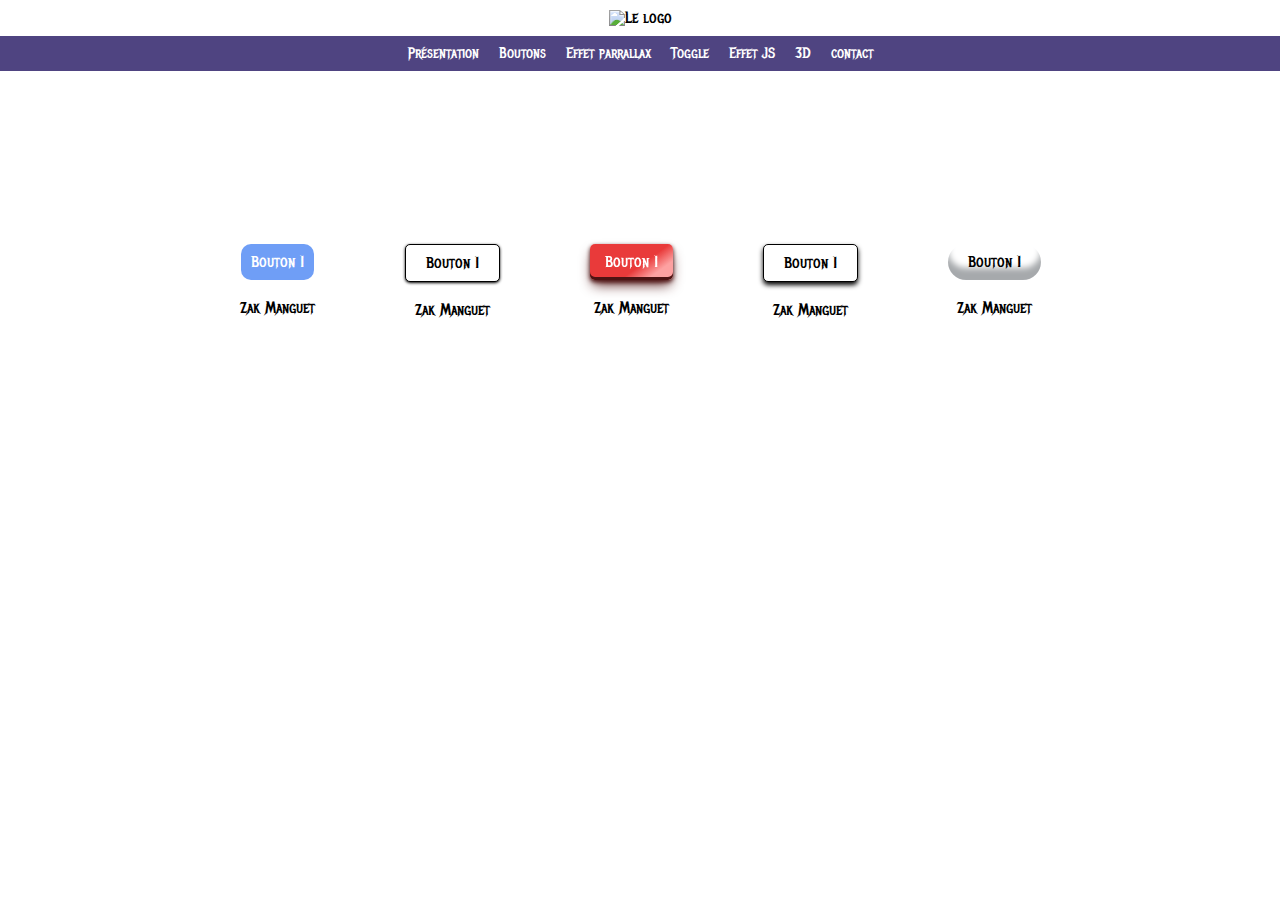
==== boutons.html @ e8f7a202 "ajout boutons 1" ====
<!DOCTYPE html>
<html lang="fr">
<head>
    <meta charset="UTF-8">
    <meta name="viewport" content="width=device-width, initial-scale=1.0">
    <title>Librarie Manguet</title>
    <!-- ici lien google font-->
    <link rel="preconnect" href="https://fonts.googleapis.com">
    <link rel="preconnect" href="https://fonts.gstatic.com" crossorigin>
    <link href="https://fonts.googleapis.com/css2?family=Metal+Mania&display=swap" rel="stylesheet">

    <!-- ici lien vers le main.css -->
    <link rel="stylesheet" href="css/main.css">

</head>
<body class="page-btn">
    <header>
        <img src="img/logo/logo.png" alt="Le logo">

        <p id="ouverture_menu" class="burger"></p>

        <nav id="menu">
            <ul>
                <li id="fermeture_menu"></li>
                <li><a href="index.html">Présentation</a></li>
                <li><a href="boutons.html">Boutons</a></li>
                <li><a href="effetParrallax.html">Effet parrallax</a></li>
                <li><a href="toggle.html">Toggle</a></li>
                <li><a href="effetJs.html">Effet JS</a></li>
                <li><a href="3D.html">3D</a></li>
                <li><a href="contact.html">contact</a></li>
            </ul>
        </nav>

    </header>

    <main class="page">

        <section class="boutons"> <!-- transformer les btn en balise button est possible -->

            <div class="bouton">

                <a href="boutons.html" class="bouton__1">Bouton 1</a>

                <p class="bouton__nom">Zak Manguet</p>

            </div>

            <div class="bouton">

                <a href="boutons.html" class="bouton__2">Bouton 1</a>

                <p class="bouton__nom">Zak Manguet</p>

            </div>

            <div class="bouton">

                <a href="boutons.html" class="bouton__3">Bouton 1</a>

                <p class="bouton__nom">Zak Manguet</p>

            </div>

            <div class="bouton">

                <a href="boutons.html" class="bouton__4">Bouton 1</a>

                <p class="bouton__nom">Zak Manguet</p>

            </div>

            <div class="bouton">

                <a href="boutons.html" class="bouton__5">Bouton 1</a>

                <p class="bouton__nom">Zak Manguet</p>

            </div>

        </section>

    </main>
    
</body>
</html>
---- css/main.css ----
@charset "UTF-8";
/* http://meyerweb.com/eric/tools/css/reset/ 
   v2.0 | 20110126
   License: none (public domain)
*/
html, body, div, span, applet, object, iframe,
h1, h2, h3, h4, h5, h6, p, blockquote, pre,
a, abbr, acronym, address, big, cite, code,
del, dfn, em, img, ins, kbd, q, s, samp,
small, strike, strong, sub, sup, tt, var,
b, u, i, center,
dl, dt, dd, ol, ul, li,
fieldset, form, label, legend,
table, caption, tbody, tfoot, thead, tr, th, td,
article, aside, canvas, details, embed,
figure, figcaption, footer, header, hgroup,
menu, nav, output, ruby, section, summary,
time, mark, audio, video {
  margin: 0;
  padding: 0;
  border: 0;
  font-size: 100%;
  font: inherit;
  vertical-align: baseline;
}

/* HTML5 display-role reset for older browsers */
article, aside, details, figcaption, figure,
footer, header, hgroup, menu, nav, section {
  display: block;
}

body {
  line-height: 1;
}

ol, ul {
  list-style: none;
}

blockquote, q {
  quotes: none;
}

blockquote:before, blockquote:after,
q:before, q:after {
  content: "";
  content: none;
}

table {
  border-collapse: collapse;
  border-spacing: 0;
}

img {
  max-width: 100%;
}

html {
  font-size: 62.5%;
  scroll-behavior: smooth;
}

a,
a:hover,
a:visited {
  text-decoration: none;
}

*,
*:after,
*:before {
  box-sizing: border-box;
}

img {
  max-width: 100%;
  height: auto;
  vertical-align: middle;
  /*alignement correct des images*/
}

body {
  font-size: 1.6rem; /* 16px par défaut */
  font-family: "Metal Mania", system-ui;
  background-color: #ffffff;
  color: #000000;
}

header {
  position: fixed;
  top: 0px;
  left: 0px;
  width: 100%;
  padding: 1rem 0.5rem;
  z-index: 2;
  background-color: #ffffff;
  display: flex;
  justify-content: space-around;
  align-items: center;
}

header img {
  padding: 1rem 0.5rem;
}

/**** Burger **********/
header p.burger {
  line-height: 1;
  font-size: 3rem;
  color: #000000;
}

/* Ajout de l'icône "burger" */
header p.burger::before {
  content: "☰";
}

/*** Menu à déployer **********/
header nav {
  z-index: 999; /* Pour placer le menu au-dessus des autres éléments */
  position: absolute; /* Pour créer un calque spécial pour le menu */
  top: 0; /* position en y*/
  left: -100vw; /* position en x */
  height: 100vh; /* vh = viewport height. 100vh = toute la hauteur de la fenêtre du navigateur */
  width: 100vw; /* vw = viewport width. 100vw = toute la largeur de la fenetre du navigateur */
  font-size: 2.5rem;
  text-align: center;
  background: #4F4481;
  padding: 1.2rem 2rem;
  transition: 0.5s; /* ajout d'une durée de transition */
}

nav.ouvert {
  left: 0; /* Ramener le décalage du menu à 0 */
}

/**** Icone de fermeture du menu */
#fermeture_menu {
  text-align: right;
  border: none;
  padding: 0;
  padding-bottom: 2rem;
}

/* Ajout de l'icône de fermeture */
#fermeture_menu::before {
  content: "✖";
  color: #ffffff;
}

header nav li {
  border-bottom: solid 1px #ffffff;
  padding: 2.5rem 0;
}

header nav li:last-of-type {
  border: none;
}

header nav ul a {
  display: block;
  color: #ffffff;
  text-decoration: none;
}
header nav ul a:visited {
  color: #64FF57;
}

header nav ul a:hover {
  color: #ffffff;
}

/* Responsive MQ */
@media all and (min-width: 768px) {
  #fermeture_menu, #ouverture_menu {
    display: none;
  }
  header {
    flex-wrap: wrap;
    padding: 0;
  }
  header nav {
    position: static;
    height: auto;
    width: 100%;
    left: 0;
    top: 0;
    font-size: 1.5rem;
    background-color: #4F4481;
    padding: 0 1rem;
  }
  header nav ul {
    display: flex;
    justify-content: center;
  }
  header nav ul li {
    transition: 0.5s all ease;
    border: none;
    padding: 1rem;
  }
  header nav ul li:hover {
    border-color: #ffffff;
    background-color: #000000;
  }
}
.presentation {
  display: flex;
  flex-direction: column;
  align-items: center;
  margin-top: 20rem;
  color: #000000;
  width: 100vw;
  min-height: 100dvh;
}
.presentation__titre {
  font-size: 5rem;
  font-weight: bold;
  font-style: italic;
  z-index: 1;
  filter: drop-shadow(2px 1px 4px #ffffff);
}
.presentation__color {
  color: #4F4481;
}
.presentation__text {
  width: 70vw;
  font-size: 2rem;
  text-align: center;
  margin-top: 3rem;
  z-index: 1;
  filter: drop-shadow(2px 1px 4px #ffffff);
}
.presentation__change {
  color: #4F4481;
  transition: color 0.2s;
}
.presentation__btn {
  width: 15rem;
  min-height: 4rem;
  padding: 2rem;
  z-index: 1;
  background-color: #4F4481;
  color: #000000;
  font-size: 1.4rem;
  text-transform: uppercase;
  font-family: "Metal Mania", system-ui;
  border: none;
  border-radius: 10px;
  margin-top: 3.5rem;
  transition: background-color 0.3s;
  cursor: pointer;
  text-align: center;
}
.presentation__btn-change {
  filter: invert(100%);
}
.presentation__img {
  width: 40vw;
  position: fixed;
  bottom: 0;
  right: 0;
  z-index: 0;
}

@media screen and (min-width: 1024px) {
  .presentation__titre {
    font-size: 10vw;
  }
  .presentation__text {
    font-size: 3vw;
  }
  .boxes {
    margin-top: 25vh;
    width: 40%;
    height: 100%;
    z-index: 1;
    display: flex;
    flex-direction: column;
    align-items: center;
    perspective: 150rem;
  }
  .active.box {
    top: 0;
    left: 0;
    transition: all 0.5s;
  }
  .box {
    transform-style: preserve-3d;
    transform: rotateY(45deg) rotateX(30deg);
    position: relative;
    display: flex;
    justify-content: center;
    align-items: center;
    cursor: pointer;
    transition: all 0.5s;
  }
  @keyframes boxAnim {
    0% {
      transform: rotateX(0) rotateY(0) rotateZ(0);
    }
    100% {
      transform: rotateX(360deg) rotateY(360deg) rotateZ(360deg);
    }
  }
  .box-1 {
    left: -25rem;
    top: -6rem;
    animation: boxAnim 100s infinite linear;
  }
  .box-2 {
    left: -11rem;
    top: -23rem;
    animation: boxAnim 100s -10s infinite linear;
  }
  .box-3 {
    left: 10rem;
    top: -23rem;
    animation: boxAnim 100s -20s infinite linear;
  }
  .box-4 {
    left: 25rem;
    top: -6rem;
    animation: boxAnim 100s -30s infinite linear;
  }
  .box-5 {
    left: 22rem;
    top: 13rem;
    animation: boxAnim 100s -40s infinite linear;
  }
  .box-6 {
    left: 0;
    top: 25rem;
    animation: boxAnim 100s -50s infinite linear;
  }
  .box-7 {
    left: -21rem;
    top: 14rem;
    animation: boxAnim 100s -60s infinite linear;
  }
  .active.box div {
    width: 16rem;
    height: 16rem;
    transition: all 0.2s 0.5s ease-in-out;
  }
  .box div {
    width: 7rem;
    height: 7rem;
    background-color: #4F4481;
    position: absolute;
    opacity: 0.8;
    box-shadow: 0.1rem 0.1rem 0.1rem #eee inset, -0.1rem -0.1rem 0.1rem #eee inset, 0.1rem 0.1rem 3.5rem rgba(255, 255, 255, 0.2), -0.1rem -0.1rem 3.5rem rgba(255, 255, 255, 0.2);
  }
  .box-1 div {
    background-color: #64FF57;
  }
  .box-2 div {
    background-color: #4F4481;
  }
  .box-3 div {
    background-color: #2368FB;
  }
  .box-4 div {
    background-color: #FF321A;
  }
  .box-5 div {
    background-color: #FE86FF;
  }
  .box-6 div {
    background-color: #04EEFF;
  }
  .box-7 div {
    background-color: #FFCD01;
  }
  .top-side {
    transform: rotateX(90deg) translateZ(3.5rem);
  }
  .bottom-side {
    transform: rotateX(90deg) translateZ(-3.5rem);
  }
  .front-side {
    transform: translateZ(3.5rem);
  }
  .back-side {
    transform: translateZ(-3.5rem);
  }
  .right-side {
    transform: rotateY(-90deg) translateX(3.5rem);
    transform-origin: right;
  }
  .left-side {
    transform: rotateY(90deg) translateX(-3.5rem);
    transform-origin: left;
  }
  .active .top-side {
    transform: rotateX(90deg) translateZ(8rem);
  }
  .active .bottom-side {
    transform: rotateX(90deg) translateZ(-8rem);
  }
  .active .front-side {
    transform: translateZ(8rem);
  }
  .active .back-side {
    transform: translateZ(-8rem);
  }
  .active .right-side {
    transform: rotateY(-90deg) translateX(8rem);
    transform-origin: right;
  }
  .active .left-side {
    transform: rotateY(90deg) translateX(-8rem);
    transform-origin: left;
  }
}
.page {
  margin-top: 20rem;
}

.boutons {
  display: flex;
  align-items: flex-start;
  flex-wrap: wrap;
  justify-content: center;
  color: #000000;
  width: 100vw;
  padding: 2.4rem;
  gap: 5rem;
  max-width: 1440px;
  width: 100%;
  margin: 0 auto;
}

.bouton {
  padding: 2rem;
  display: flex;
  flex-direction: column;
  align-items: center;
  gap: 2rem;
}
.bouton__1 {
  text-align: center;
  background-color: #6f9ef6;
  color: #fff;
  padding: 1rem;
  border-radius: 10px;
  cursor: pointer;
  transition: all 0.3s;
}
.bouton__1:hover {
  background-color: #906109;
}
.bouton__2 {
  background-color: #fff;
  color: #000;
  border: 1px solid #000;
  border-radius: 5px;
  padding: 1rem 2rem;
  box-shadow: #000 0 1px 3px 0;
  cursor: pointer;
  transition: all 0.3s;
}
.bouton__2:hover {
  box-shadow: #000 0 4px 12px 0;
  transform: translateY(-1px);
}
.bouton__3 {
  -webkit-appearance: button;
     -moz-appearance: button;
          appearance: button;
  background-color: #e93a3a;
  background: linear-gradient(144deg, #e93a3a 60%, #fda1a1 80%);
  color: #fff;
  border-radius: 5px;
  box-shadow: #4e1313 0 2px 4px, #4e1313 0 7px 13px -3px, #4e1313 0 -3px 0 inset;
  padding: 1rem 1.5rem;
  transition: box-shadow 0.15s, transform 0.15s;
  will-change: box-shadow, transform;
  cursor: pointer;
  transition: all 0.3s;
}
.bouton__3:hover {
  box-shadow: #4e1313 0 4px 8px, #4e1313 0 7px 13px -3px, #e93a3a 0 -3px 0 inset;
  transform: translateY(-2px);
}
.bouton__3:active {
  box-shadow: #e93a3a 0 3px 7px inset;
  transform: translateY(2px);
}
.bouton__4 {
  background-color: #fff;
  color: #000;
  border: 1px solid #000;
  border-radius: 5px;
  padding: 1rem 2rem;
  box-shadow: transparent 0 0 0 3px, #000 0 3px 5px;
  cursor: pointer;
  transition: all 0.1s;
}
.bouton__4:hover {
  box-shadow: #000 0 0 0 3px, transparent 0 0 0 0;
  border: 2px solid #000;
}
.bouton__5 {
  background-color: #fff;
  color: #000;
  border-radius: 40rem;
  box-shadow: #a6a9ac 0 -12px 6px inset;
  padding: 1rem 2rem;
  cursor: pointer;
  transition: all 0.1s;
}
.bouton__5:hover {
  background-color: #FFC229;
  box-shadow: #FF6314 0 -6px 8px inset;
  transform: scale(1.125);
}
.bouton__5:active {
  transform: scale(1.025);
}/*# sourceMappingURL=main.css.map */
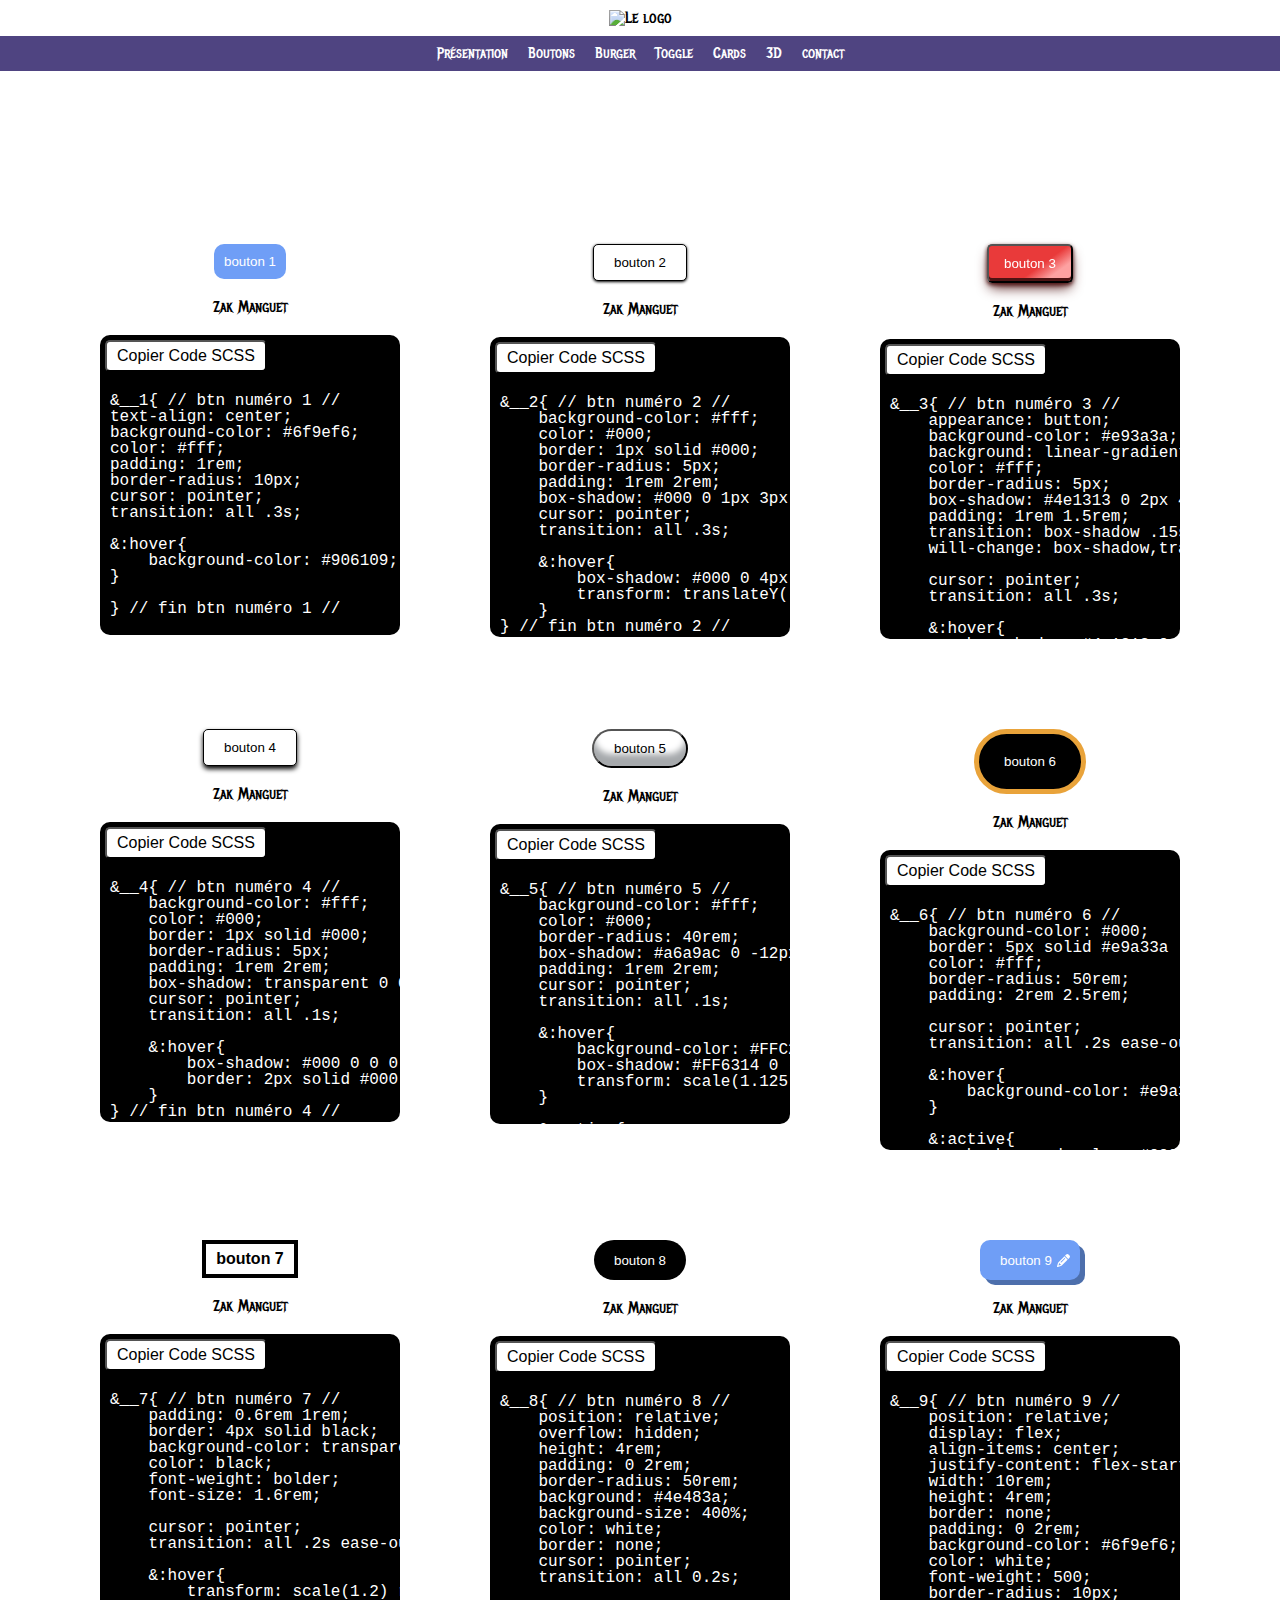
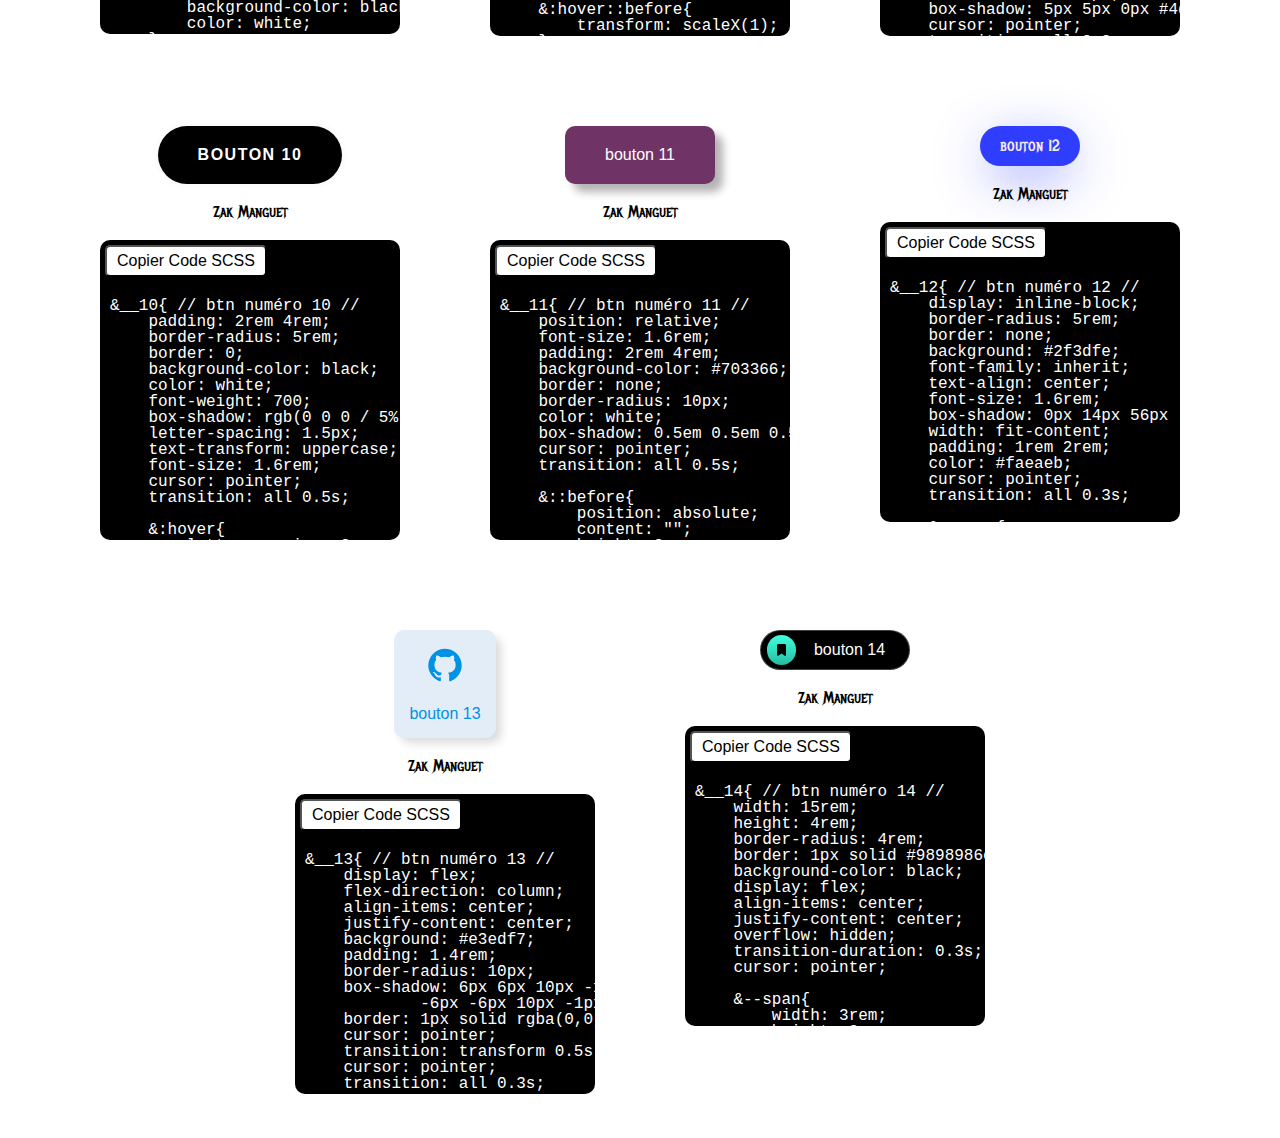
==== commit 7271fc2e: "ajout éléments" ====
--- a/boutons.html
+++ b/boutons.html
@@ -3,7 +3,9 @@
 <head>
     <meta charset="UTF-8">
     <meta name="viewport" content="width=device-width, initial-scale=1.0">
-    <title>Librarie Manguet</title>
+    <title>Librarie Manguet Boutons</title>
+    <link rel="icon" href="img/logo/logo.png">
+    <meta name="description" content="Découvrez une variété de boutons élégants et fonctionnels pour améliorer l'interaction utilisateur sur vos site web.">
     <!-- ici lien google font-->
     <link rel="preconnect" href="https://fonts.googleapis.com">
     <link rel="preconnect" href="https://fonts.gstatic.com" crossorigin>
@@ -11,6 +13,9 @@
 
     <!-- ici lien vers le main.css -->
     <link rel="stylesheet" href="css/main.css">
+
+    <!-- ici lien vers le main.JS -->
+    <script src="js/main.js" defer></script>
 
 </head>
 <body class="page-btn">
@@ -24,9 +29,9 @@
                 <li id="fermeture_menu"></li>
                 <li><a href="index.html">Présentation</a></li>
                 <li><a href="boutons.html">Boutons</a></li>
-                <li><a href="effetParrallax.html">Effet parrallax</a></li>
+                <li><a href="burger.html">Burger</a></li>
                 <li><a href="toggle.html">Toggle</a></li>
-                <li><a href="effetJs.html">Effet JS</a></li>
+                <li><a href="cards.html">Cards</a></li>
                 <li><a href="3D.html">3D</a></li>
                 <li><a href="contact.html">contact</a></li>
             </ul>
@@ -40,47 +45,665 @@
 
             <div class="bouton">
 
-                <a href="boutons.html" class="bouton__1">Bouton 1</a>
-
-                <p class="bouton__nom">Zak Manguet</p>
-
-            </div>
-
-            <div class="bouton">
-
-                <a href="boutons.html" class="bouton__2">Bouton 1</a>
-
-                <p class="bouton__nom">Zak Manguet</p>
-
-            </div>
-
-            <div class="bouton">
-
-                <a href="boutons.html" class="bouton__3">Bouton 1</a>
-
-                <p class="bouton__nom">Zak Manguet</p>
-
-            </div>
-
-            <div class="bouton">
-
-                <a href="boutons.html" class="bouton__4">Bouton 1</a>
-
-                <p class="bouton__nom">Zak Manguet</p>
-
-            </div>
-
-            <div class="bouton">
-
-                <a href="boutons.html" class="bouton__5">Bouton 1</a>
-
-                <p class="bouton__nom">Zak Manguet</p>
+                <button class="bouton__js bouton__1">bouton 1</button>
+
+                <p class="bouton__nom">Zak Manguet</p>
+
+                <pre >
+                    <code class="CSS">
+
+
+&__1{ // btn numéro 1 //
+text-align: center;
+background-color: #6f9ef6;
+color: #fff;
+padding: 1rem;
+border-radius: 10px;
+cursor: pointer;
+transition: all .3s;
+
+&:hover{
+    background-color: #906109;
+}
+
+} // fin btn numéro 1 //
+                    </code>
+                </pre>
+
+            </div>
+
+            <div class="bouton">
+
+                <button class="bouton__js bouton__2">bouton 2</button>
+
+                <p class="bouton__nom">Zak Manguet</p>
+
+                <pre>
+                    <code class="CSS">
+
+
+&__2{ // btn numéro 2 //
+    background-color: #fff;
+    color: #000;
+    border: 1px solid #000;
+    border-radius: 5px;
+    padding: 1rem 2rem;
+    box-shadow: #000 0 1px 3px 0;
+    cursor: pointer;
+    transition: all .3s;
+    
+    &:hover{
+        box-shadow: #000 0 4px 12px 0;
+        transform: translateY(-1px);
+    }
+} // fin btn numéro 2 //
+                    </code>
+                </pre>
+
+            </div>
+
+            <div class="bouton">
+
+                <button class="bouton__js bouton__3">bouton 3</button>
+
+                <p class="bouton__nom">Zak Manguet</p>
+
+                <pre>
+                    <code class="CSS">
+
+
+&__3{ // btn numéro 3 //
+    appearance: button;
+    background-color: #e93a3a;
+    background: linear-gradient(144deg, #e93a3a 60%, #fda1a1 80%);
+    color: #fff;
+    border-radius: 5px;
+    box-shadow: #4e1313 0 2px 4px,#4e1313 0 7px 13px -3px,#4e1313 0 -3px 0 inset;
+    padding: 1rem 1.5rem;
+    transition: box-shadow .15s,transform .15s;
+    will-change: box-shadow,transform;
+    
+    cursor: pointer;
+    transition: all .3s;
+    
+    &:hover{
+        box-shadow: #4e1313 0 4px 8px,#4e1313 0 7px 13px -3px,#e93a3a 0 -3px 0 inset;
+        transform: translateY(-2px);
+    }
+
+    &:active{
+        box-shadow: #e93a3a 0 3px 7px inset;
+        transform: translateY(2px);
+    }
+} // fin btn numéro 3 //
+                    </code>
+                </pre>
+
+            </div>
+
+            <div class="bouton">
+
+                <button class="bouton__js bouton__4">bouton 4</button>
+
+                <p class="bouton__nom">Zak Manguet</p>
+
+                <pre>
+                    <code class="CSS">
+
+
+&__4{ // btn numéro 4 //
+    background-color: #fff;
+    color: #000;
+    border: 1px solid #000;
+    border-radius: 5px;
+    padding: 1rem 2rem;
+    box-shadow: transparent 0 0 0 3px,#000 0 3px 5px;
+    cursor: pointer;
+    transition: all .1s;
+    
+    &:hover{
+        box-shadow: #000 0 0 0 3px, transparent 0 0 0 0;
+        border: 2px solid #000;
+    }
+} // fin btn numéro 4 //
+                    </code>
+                </pre>
+
+            </div>
+
+            <div class="bouton">
+
+                <button class="bouton__js bouton__5">bouton 5</button>
+
+                <p class="bouton__nom">Zak Manguet</p>
+
+                <pre>
+                    <code class="CSS">
+
+
+&__5{ // btn numéro 5 //
+    background-color: #fff;
+    color: #000;
+    border-radius: 40rem;
+    box-shadow: #a6a9ac 0 -12px 6px inset;
+    padding: 1rem 2rem;
+    cursor: pointer;
+    transition: all .1s;
+    
+    &:hover{
+        background-color: #FFC229;
+        box-shadow: #FF6314 0 -6px 8px inset;
+        transform: scale(1.125);
+    }
+
+    &:active{
+        transform: scale(1.025);
+    }
+} // fin btn numéro 5 //
+                    </code>
+                </pre>
+
+            </div>
+
+            <div class="bouton">
+
+                <button class="bouton__js bouton__6">bouton 6</button>
+
+                <p class="bouton__nom">Zak Manguet</p>
+
+                <pre>
+                    <code class="CSS">
+
+
+&__6{ // btn numéro 6 //
+    background-color: #000;
+    border: 5px solid #e9a33a ;
+    color: #fff;
+    border-radius: 50rem;
+    padding: 2rem 2.5rem;
+    
+    cursor: pointer;
+    transition: all .2s ease-out;
+    
+    &:hover{
+        background-color: #e9a33a;
+    }
+
+    &:active{
+        background-color: #000;
+        border: 5px solid #000;
+    }
+} // fin btn numéro 6 //
+                    </code>
+                </pre>
+
+            </div>
+
+            <div class="bouton">
+
+                <button class="bouton__js bouton__7">bouton 7</button>
+
+                <p class="bouton__nom">Zak Manguet</p>
+
+                <pre>
+                    <code class="CSS">
+
+
+&__7{ // btn numéro 7 //
+    padding: 0.6rem 1rem;
+    border: 4px solid black;
+    background-color: transparent;
+    color: black;
+    font-weight: bolder;
+    font-size: 1.6rem;
+    
+    cursor: pointer;
+    transition: all .2s ease-out;
+    
+    &:hover{
+        transform: scale(1.2) rotate(10deg);
+        background-color: black;
+        color: white;
+    }
+
+    &:active{
+        transform: scale(1);
+    }
+} // fin btn numéro 7 //
+                    </code>
+                </pre>
+
+            </div>
+
+            <div class="bouton">
+
+                <button class="bouton__js bouton__8">
+                    <span class="bouton__8--content">bouton 8</span>
+                </button>
+
+                <p class="bouton__nom">Zak Manguet</p>
+
+                <pre>
+                    <code class="CSS">
+
+
+&__8{ // btn numéro 8 //
+    position: relative;
+    overflow: hidden;
+    height: 4rem;
+    padding: 0 2rem;
+    border-radius: 50rem;
+    background: #4e483a;
+    background-size: 400%;
+    color: white;
+    border: none;
+    cursor: pointer;
+    transition: all 0.2s;
+
+    &:hover::before{
+        transform: scaleX(1);
+    }
+
+    &::before{
+        content: "";
+        position: absolute;
+        top: 0;
+        left: 0;
+        transform: scaleX(0);
+        transform-origin: 0 50%;
+        width: 100%;
+        height: inherit;
+        border-radius: inherit;
+        background: linear-gradient(90deg, rgba(36,27,0,1) 0%, rgba(121,86,9,1) 35%, rgba(255,209,0,1) 100%);
+        transition: all .4s;
+    }
+
+    &:active{
+        scale: 0.5;
+    }
+} 
+
+.button__content{
+    position: relative;
+    z-index: 1;
+}// fin btn numéro 8 //
+                    </code>
+                </pre>
+
+            </div>
+
+            <div class="bouton">
+
+                <button class="bouton__js bouton__9">bouton 9
+                    <svg class="bouton__9--svg" viewBox="0 0 512 512">
+                        <path d="M410.3 231l11.3-11.3-33.9-33.9-62.1-62.1L291.7 89.8l-11.3 11.3-22.6 22.6L58.6 322.9c-10.4 10.4-18 23.3-22.2 37.4L1 480.7c-2.5 8.4-.2 17.5 6.1 23.7s15.3 8.5 23.7 6.1l120.3-35.4c14.1-4.2 27-11.8 37.4-22.2L387.7 253.7 410.3 231zM160 399.4l-9.1 22.7c-4 3.1-8.5 5.4-13.3 6.9L59.4 452l23-78.1c1.4-4.9 3.8-9.4 6.9-13.3l22.7-9.1v32c0 8.8 7.2 16 16 16h32zM362.7 18.7L348.3 33.2 325.7 55.8 314.3 67.1l33.9 33.9 62.1 62.1 33.9 33.9 11.3-11.3 22.6-22.6 14.5-14.5c25-25 25-65.5 0-90.5L453.3 18.7c-25-25-65.5-25-90.5 0zm-47.4 168l-144 144c-6.2 6.2-16.4 6.2-22.6 0s-6.2-16.4 0-22.6l144-144c6.2-6.2 16.4-6.2 22.6 0s6.2 16.4 0 22.6z"></path>
+                    </svg>
+                </button>
+
+                <p class="bouton__nom">Zak Manguet</p>
+
+                <pre>
+                    <code class="CSS">
+
+
+&__9{ // btn numéro 9 //
+    position: relative;
+    display: flex;
+    align-items: center;
+    justify-content: flex-start;
+    width: 10rem;
+    height: 4rem;
+    border: none;
+    padding: 0 2rem;
+    background-color: #6f9ef6;
+    color: white;
+    font-weight: 500;
+    border-radius: 10px;
+    box-shadow: 5px 5px 0px #4d6fac;
+    cursor: pointer;
+    transition: all 0.2s;
+
+    &--svg{
+        width: 1.3rem;
+        position: absolute;
+        right: 0;
+        margin-right: 1rem;
+        fill: white;
+        transition: all 0.2s;
+    }
+
+    &:hover{
+        color: transparent;
+
+        & svg{
+            right: 43%;
+            margin: 0;
+            padding: 0;
+            border: none;
+            transition-duration: 0.2s;
+        }
+    }
+
+    &:active{
+        transform: translate(3px , 3px);
+        transition-duration: 0.2s;
+        box-shadow: 2px 2px 0px #4d6fac;
+    }
+}
+                    </code>
+                </pre>
+
+            </div>
+
+            <div class="bouton">
+
+                <button class="bouton__js bouton__10">bouton 10</button>
+
+                <p class="bouton__nom">Zak Manguet</p>
+
+                <pre>
+                    <code class="CSS">
+
+
+&__10{ // btn numéro 10 //
+    padding: 2rem 4rem;
+    border-radius: 5rem;
+    border: 0;
+    background-color: black;
+    color: white;
+    font-weight: 700;
+    box-shadow: rgb(0 0 0 / 5%) 0 0 8px;
+    letter-spacing: 1.5px;
+    text-transform: uppercase;
+    font-size: 1.6rem;
+    cursor: pointer;
+    transition: all 0.5s;
+
+    &:hover{
+        letter-spacing: 3px;
+        background-color: hsl(118, 96%, 55%);
+        color: black;
+        box-shadow: rgb(57, 220, 24) 0px 7px 29px 0px;
+    }
+
+    &:active{
+        letter-spacing: 3px;
+        background-color: hsl(118, 96%, 55%);
+        color: black;
+        box-shadow: rgb(57, 220, 24) 0px 7px 29px 0px;
+        transform: translateY(10px);
+        transition: 100ms;
+    }
+} // fin btn numéro 10 //
+                    </code>
+                </pre>
+
+            </div>
+
+            <div class="bouton">
+
+                <button class="bouton__js bouton__11">bouton 11</button>
+
+                <p class="bouton__nom">Zak Manguet</p>
+
+                <pre>
+                    <code class="CSS">
+
+
+&__11{ // btn numéro 11 //
+    position: relative;
+    font-size: 1.6rem;
+    padding: 2rem 4rem;
+    background-color: #703366;
+    border: none;
+    border-radius: 10px;
+    color: white;
+    box-shadow: 0.5em 0.5em 0.5em rgba(0, 0, 0, 0.3);
+    cursor: pointer;
+    transition: all 0.5s;
+
+    &::before{
+        position: absolute;
+        content: "";
+        height: 0;
+        width: 0;
+        top: 0;
+        left: 0;
+        background: linear-gradient(135deg, rgb(255, 255, 255) 0%, rgb(255, 255, 255) 50%, rgba(112,51,102,1) 50%, rgba(112,51,102,1) 60%);
+        border-radius: 0 0 0.5rem 0;
+        box-shadow: 0.2rem 0.2rem 0.2rem rgba(0, 0, 0, 0.3);
+        transition: 0.3s;
+    }
+
+    &:hover::before{
+        width: 3.6rem;
+        height: 3.6rem;
+    }
+
+    &:active{
+        box-shadow: 0.2em 0.2em 0.3em rgba(0, 0, 0, 0.3);
+        transform: translate(0.1em, 0.1em);
+    }
+
+    
+} // fin btn numéro 11 //
+                    </code>
+                </pre>
+
+            </div>
+
+            <div class="bouton">
+
+                <button class="bouton__js bouton__12"><span class="bouton__12--span">bouton 12</span></button>
+
+                <p class="bouton__nom">Zak Manguet</p>
+
+                <pre>
+                    <code class="CSS">
+
+
+&__12{ // btn numéro 12 //
+    display: inline-block;
+    border-radius: 5rem;
+    border: none;
+    background: #2f3dfe;
+    font-family: inherit;
+    text-align: center;
+    font-size: 1.6rem;
+    box-shadow: 0px 14px 56px -11px #2f3dfe;
+    width: fit-content;
+    padding: 1rem 2rem;
+    color: #faeaeb;
+    cursor: pointer;
+    transition: all 0.3s;
+
+    &--span{
+        cursor: pointer;
+        display: inline-block;
+        position: relative;
+        transition: 0.3s;
+
+        &::after{
+            content: "click";
+            position: absolute;
+            opacity: 0;
+            top: 0;
+            right: -2rem;
+            transition: 0.6s;
+        }
+    }
+
+    &:hover span{
+        padding-right: 3.55rem;
+    }
+
+    &:hover span::after{
+        opacity: 4;
+        right: 0;
+    }
+
+
+
+} // fin btn numéro 12 //
+                    </code>
+                </pre>
+
+            </div>
+
+            <div class="bouton">
+
+                <button class="bouton__js bouton__13">
+                    <svg width="40" height="40" fill="#0092E4" xmlns="http://www.w3.org/2000/svg" data-name="Layer 1" viewBox="0 0 24 24" id="github">
+                        <path d="M12,2.2467A10.00042,10.00042,0,0,0,8.83752,21.73419c.5.08752.6875-.21247.6875-.475,0-.23749-.01251-1.025-.01251-1.86249C7,19.85919,6.35,18.78423,6.15,18.22173A3.636,3.636,0,0,0,5.125,16.8092c-.35-.1875-.85-.65-.01251-.66248A2.00117,2.00117,0,0,1,6.65,17.17169a2.13742,2.13742,0,0,0,2.91248.825A2.10376,2.10376,0,0,1,10.2,16.65923c-2.225-.25-4.55-1.11254-4.55-4.9375a3.89187,3.89187,0,0,1,1.025-2.6875,3.59373,3.59373,0,0,1,.1-2.65s.83747-.26251,2.75,1.025a9.42747,9.42747,0,0,1,5,0c1.91248-1.3,2.75-1.025,2.75-1.025a3.59323,3.59323,0,0,1,.1,2.65,3.869,3.869,0,0,1,1.025,2.6875c0,3.83747-2.33752,4.6875-4.5625,4.9375a2.36814,2.36814,0,0,1,.675,1.85c0,1.33752-.01251,2.41248-.01251,2.75,0,.26251.1875.575.6875.475A10.0053,10.0053,0,0,0,12,2.2467Z"></path>
+                    </svg>
+                    <span class="bouton__13--span">bouton 13</span>
+                </button>
+
+                <p class="bouton__nom">Zak Manguet</p>
+
+                <pre>
+                    <code class="CSS">
+
+
+&__13{ // btn numéro 13 //
+    display: flex;
+    flex-direction: column;
+    align-items: center;
+    justify-content: center;
+    background: #e3edf7;
+    padding: 1.4rem;
+    border-radius: 10px;
+    box-shadow: 6px 6px 10px -1px rgba(0,0,0,0.15),
+            -6px -6px 10px -1px rgba(255,255,255,0.7);
+    border: 1px solid rgba(0,0,0,0);
+    cursor: pointer;
+    transition: transform 0.5s;
+    cursor: pointer;
+    transition: all 0.3s;
+
+    &:hover{
+        box-shadow: inset 4px 4px 6px -1px rgba(0,0,0,0.2),
+        inset -4px -4px 6px -1px rgba(255,255,255,0.7),
+        -0.5px -0.5px 0px rgba(255,255,255,1),
+        0.5px 0.5px 0px rgba(0,0,0,0.15),
+        0px 12px 10px -10px rgba(0,0,0,0.05);
+        border: 1px solid rgba(0,0,0,0.1);
+        transform: translateY(0.5rem);
+    }
+
+    & svg{
+        transition: transform 0.5s;
+    }
+
+    & span{
+        color: #0092E4;
+        font-size: 1.6rem;
+        margin-top: 2rem;
+    }
+
+    &:hover svg{
+        transform: scale(0.9);
+        fill: black;
+        transition: all 0.5s;
+    }
+
+    &:hover span{
+        color: black;
+        transition: all 0.5s;
+    }
+
+} // fin btn numéro 13 //
+                    </code>
+                </pre>
+
+            </div>
+
+            <div class="bouton">
+
+                <button class="bouton__js bouton__14">
+                    <span class="bouton__14--span">
+                        <svg viewBox="0 0 384 512" height="0.9em" class="bouton__14--svg">
+                            <path
+                            d="M0 48V487.7C0 501.1 10.9 512 24.3 512c5 0 9.9-1.5 14-4.4L192 400 345.7 507.6c4.1 2.9 9 4.4 14 4.4c13.4 0 24.3-10.9 24.3-24.3V48c0-26.5-21.5-48-48-48H48C21.5 0 0 21.5 0 48z">
+                            </path>
+                        </svg>
+                    </span>
+                    <p class="bouton__14--text">bouton 14</p>
+                </button>
+
+                <p class="bouton__nom">Zak Manguet</p>
+
+                <pre>
+                    <code class="CSS">
+
+
+&__14{ // btn numéro 14 //
+    width: 15rem;
+    height: 4rem;
+    border-radius: 4rem;
+    border: 1px solid #9898986c;
+    background-color: black;
+    display: flex;
+    align-items: center;
+    justify-content: center;
+    overflow: hidden;
+    transition-duration: 0.3s;
+    cursor: pointer;
+
+    &--span{
+        width: 3rem;
+        height: 3rem;
+        background: linear-gradient(180deg, rgba(64,255,221,1) 0%, rgb(38, 188, 161) 100%);
+        border-radius: 5rem;
+        display: flex;
+        align-items: center;
+        justify-content: center;
+        overflow: hidden;
+        z-index: 2;
+        transition-duration: 0.3s;
+    }
+
+    &--svg{
+        border-radius: 1px;
+    }
+
+    &--text{
+        height: 100%;
+        width: 11rem;
+        display: flex;
+        align-items: center;
+        justify-content: center;
+        color: white;
+        z-index: 1;
+        transition-duration: 0.3s;
+        font-size: 1.6rem;
+    }
+
+    &:hover .bouton__14--span{
+        width: 14rem;
+        transition-duration: 0.3s;
+    }
+
+    &:hover .bouton__14--text{
+        transform: translate(10px);
+        width: 0;
+        font-size: 0;
+        transition-duration: 0.3s;
+    }
+
+    &:active{
+        transform: scale(0.95);
+        transition-duration: 0.3s;
+    }
+
+} // fin btn numéro 14 //
+                    </code>
+                </pre>
 
             </div>
 
         </section>
 
     </main>
-    
 </body>
 </html>--- a/css/main.css
+++ b/css/main.css
@@ -272,7 +272,7 @@
     font-size: 3vw;
   }
   .boxes {
-    margin-top: 25vh;
+    margin-top: 50vh;
     width: 40%;
     height: 100%;
     z-index: 1;
@@ -412,6 +412,11 @@
   .active .left-side {
     transform: rotateY(90deg) translateX(-8rem);
     transform-origin: left;
+  }
+}
+@media screen and (min-width: 1440px) {
+  .boxes {
+    margin-top: 25vh;
   }
 }
 .page {
@@ -432,6 +437,33 @@
   margin: 0 auto;
 }
 
+pre {
+  display: flex;
+  background-color: #000000;
+  max-width: 80vw;
+  max-height: -moz-fit-content;
+  max-height: fit-content;
+  font-family: "Courier New", Courier, monospace;
+  padding: 1rem;
+  border-radius: 10px;
+  position: relative;
+  overflow: auto;
+}
+pre button {
+  position: absolute;
+  top: 5px;
+  left: 5px;
+  font-size: 1.6rem;
+  padding: 0.5rem 1rem;
+  background-color: #ffffff;
+  color: #000000;
+  border-radius: 5px;
+}
+
+code {
+  color: #ffffff;
+}
+
 .bouton {
   padding: 2rem;
   display: flex;
@@ -445,6 +477,7 @@
   color: #fff;
   padding: 1rem;
   border-radius: 10px;
+  border: none;
   cursor: pointer;
   transition: all 0.3s;
 }
@@ -518,4 +551,882 @@
 }
 .bouton__5:active {
   transform: scale(1.025);
-}/*# sourceMappingURL=main.css.map */+}
+.bouton__6 {
+  background-color: #000;
+  border: 5px solid #e9a33a;
+  color: #fff;
+  border-radius: 50rem;
+  padding: 2rem 2.5rem;
+  cursor: pointer;
+  transition: all 0.2s ease-out;
+}
+.bouton__6:hover {
+  background-color: #e9a33a;
+}
+.bouton__6:active {
+  background-color: #000;
+  border: 5px solid #000;
+}
+.bouton__7 {
+  padding: 0.6rem 1rem;
+  border: 4px solid black;
+  background-color: transparent;
+  color: black;
+  font-weight: bolder;
+  font-size: 1.6rem;
+  cursor: pointer;
+  transition: all 0.2s ease-out;
+}
+.bouton__7:hover {
+  transform: scale(1.2) rotate(10deg);
+  background-color: black;
+  color: white;
+}
+.bouton__7:active {
+  transform: scale(1);
+}
+.bouton__8 {
+  position: relative;
+  overflow: hidden;
+  height: 4rem;
+  padding: 0 2rem;
+  border-radius: 50rem;
+  background: #000000;
+  background-size: 400%;
+  border: none;
+  cursor: pointer;
+  transition: all 0.2s;
+}
+.bouton__8:hover::before {
+  transform: scaleX(1);
+}
+.bouton__8::before {
+  content: "";
+  position: absolute;
+  top: 0;
+  left: 0;
+  transform: scaleX(0);
+  transform-origin: 0 50%;
+  width: 100%;
+  height: inherit;
+  border-radius: inherit;
+  background: linear-gradient(90deg, rgb(64, 62, 125) 0%, rgb(126, 122, 245) 100%);
+  transition: all 0.4s;
+}
+.bouton__8:active {
+  scale: 0.5;
+}
+.bouton__8--content {
+  position: relative;
+  z-index: 1;
+  color: white;
+}
+.bouton__9 {
+  position: relative;
+  display: flex;
+  align-items: center;
+  justify-content: flex-start;
+  width: 10rem;
+  height: 4rem;
+  border: none;
+  padding: 0 2rem;
+  background-color: #6f9ef6;
+  color: white;
+  font-weight: 500;
+  border-radius: 10px;
+  box-shadow: 5px 5px 0px #4d6fac;
+  cursor: pointer;
+  transition: all 0.2s;
+}
+.bouton__9--svg {
+  width: 1.3rem;
+  position: absolute;
+  right: 0;
+  margin-right: 1rem;
+  fill: white;
+  transition: all 0.2s;
+}
+.bouton__9:hover {
+  color: transparent;
+}
+.bouton__9:hover svg {
+  right: 43%;
+  margin: 0;
+  padding: 0;
+  border: none;
+  transition-duration: 0.2s;
+}
+.bouton__9:active {
+  transform: translate(3px, 3px);
+  transition-duration: 0.2s;
+  box-shadow: 2px 2px 0px #4d6fac;
+}
+.bouton__10 {
+  padding: 2rem 4rem;
+  border-radius: 5rem;
+  border: 0;
+  background-color: black;
+  color: white;
+  font-weight: 700;
+  box-shadow: rgba(0, 0, 0, 0.05) 0 0 8px;
+  letter-spacing: 1.5px;
+  text-transform: uppercase;
+  font-size: 1.6rem;
+  cursor: pointer;
+  transition: all 0.5s;
+}
+.bouton__10:hover {
+  letter-spacing: 3px;
+  background-color: hsl(118, 96%, 55%);
+  color: black;
+  box-shadow: rgb(57, 220, 24) 0px 7px 29px 0px;
+}
+.bouton__10:active {
+  letter-spacing: 3px;
+  background-color: hsl(118, 96%, 55%);
+  color: black;
+  box-shadow: rgb(57, 220, 24) 0px 7px 29px 0px;
+  transform: translateY(10px);
+  transition: 100ms;
+}
+.bouton__11 {
+  position: relative;
+  font-size: 1.6rem;
+  padding: 2rem 4rem;
+  background-color: #703366;
+  border: none;
+  border-radius: 10px;
+  color: white;
+  box-shadow: 0.5em 0.5em 0.5em rgba(0, 0, 0, 0.3);
+  cursor: pointer;
+  transition: all 0.5s;
+}
+.bouton__11::before {
+  position: absolute;
+  content: "";
+  height: 0;
+  width: 0;
+  top: 0;
+  left: 0;
+  background: linear-gradient(135deg, rgb(255, 255, 255) 0%, rgb(255, 255, 255) 50%, rgb(112, 51, 102) 50%, rgb(112, 51, 102) 60%);
+  border-radius: 0 0 0.5rem 0;
+  box-shadow: 0.2rem 0.2rem 0.2rem rgba(0, 0, 0, 0.3);
+  transition: 0.3s;
+}
+.bouton__11:hover::before {
+  width: 3.6rem;
+  height: 3.6rem;
+}
+.bouton__11:active {
+  box-shadow: 0.2em 0.2em 0.3em rgba(0, 0, 0, 0.3);
+  transform: translate(0.1em, 0.1em);
+}
+.bouton__12 {
+  display: inline-block;
+  border-radius: 5rem;
+  border: none;
+  background: #2f3dfe;
+  font-family: inherit;
+  text-align: center;
+  font-size: 1.6rem;
+  box-shadow: 0px 14px 56px -11px #2f3dfe;
+  width: -moz-fit-content;
+  width: fit-content;
+  padding: 1rem 2rem;
+  color: #faeaeb;
+  cursor: pointer;
+  transition: all 0.3s;
+}
+.bouton__12--span {
+  cursor: pointer;
+  display: inline-block;
+  position: relative;
+  transition: 0.3s;
+}
+.bouton__12--span::after {
+  content: "click";
+  position: absolute;
+  opacity: 0;
+  top: 0;
+  right: -2rem;
+  transition: 0.6s;
+}
+.bouton__12:hover span {
+  padding-right: 3.55rem;
+}
+.bouton__12:hover span::after {
+  opacity: 4;
+  right: 0;
+}
+.bouton__13 {
+  display: flex;
+  flex-direction: column;
+  align-items: center;
+  justify-content: center;
+  background: #e3edf7;
+  padding: 1.4rem;
+  border-radius: 10px;
+  box-shadow: 6px 6px 10px -1px rgba(0, 0, 0, 0.15), -6px -6px 10px -1px rgba(255, 255, 255, 0.7);
+  border: 1px solid rgba(0, 0, 0, 0);
+  cursor: pointer;
+  transition: transform 0.5s;
+  cursor: pointer;
+  transition: all 0.3s;
+}
+.bouton__13:hover {
+  box-shadow: inset 4px 4px 6px -1px rgba(0, 0, 0, 0.2), inset -4px -4px 6px -1px rgba(255, 255, 255, 0.7), -0.5px -0.5px 0px rgb(255, 255, 255), 0.5px 0.5px 0px rgba(0, 0, 0, 0.15), 0px 12px 10px -10px rgba(0, 0, 0, 0.05);
+  border: 1px solid rgba(0, 0, 0, 0.1);
+  transform: translateY(0.5rem);
+}
+.bouton__13 svg {
+  transition: transform 0.5s;
+}
+.bouton__13 span {
+  color: #0092E4;
+  font-size: 1.6rem;
+  margin-top: 2rem;
+}
+.bouton__13:hover svg {
+  transform: scale(0.9);
+  fill: black;
+  transition: all 0.5s;
+}
+.bouton__13:hover span {
+  color: black;
+  transition: all 0.5s;
+}
+.bouton__14 {
+  width: 15rem;
+  height: 4rem;
+  border-radius: 4rem;
+  border: 1px solid rgba(152, 152, 152, 0.4235294118);
+  background-color: black;
+  display: flex;
+  align-items: center;
+  justify-content: center;
+  overflow: hidden;
+  transition-duration: 0.3s;
+  cursor: pointer;
+}
+.bouton__14--span {
+  width: 3rem;
+  height: 3rem;
+  background: linear-gradient(180deg, rgb(64, 255, 221) 0%, rgb(38, 188, 161) 100%);
+  border-radius: 5rem;
+  display: flex;
+  align-items: center;
+  justify-content: center;
+  overflow: hidden;
+  z-index: 2;
+  transition-duration: 0.3s;
+}
+.bouton__14--svg {
+  border-radius: 1px;
+}
+.bouton__14--text {
+  height: 100%;
+  width: 11rem;
+  display: flex;
+  align-items: center;
+  justify-content: center;
+  color: white;
+  z-index: 1;
+  transition-duration: 0.3s;
+  font-size: 1.6rem;
+}
+.bouton__14:hover .bouton__14--span {
+  width: 14rem;
+  transition-duration: 0.3s;
+}
+.bouton__14:hover .bouton__14--text {
+  transform: translate(10px);
+  width: 0;
+  font-size: 0;
+  transition-duration: 0.3s;
+}
+.bouton__14:active {
+  transform: scale(0.95);
+  transition-duration: 0.3s;
+}
+
+@media screen and (min-width: 1024px) {
+  pre {
+    max-width: 30rem;
+    max-height: 30rem;
+  }
+}
+.page {
+  margin-top: 14rem;
+}
+
+.burgers {
+  display: flex;
+  align-items: flex-start;
+  flex-wrap: wrap;
+  justify-content: center;
+  color: #000000;
+  width: 100vw;
+  padding: 2.4rem;
+  gap: 5rem;
+  max-width: 1440px;
+  width: 100%;
+  margin: 0 auto;
+}
+
+pre {
+  display: flex;
+  background-color: #000000;
+  max-width: 80vw;
+  max-height: -moz-fit-content;
+  max-height: fit-content;
+  font-family: "Courier New", Courier, monospace;
+  padding: 1rem;
+  border-radius: 10px;
+  position: relative;
+  overflow: auto;
+}
+pre button {
+  position: absolute;
+  top: 5px;
+  left: 5px;
+  font-size: 1.6rem;
+  padding: 0.5rem 1rem;
+  background-color: #ffffff;
+  color: #000000;
+  border-radius: 5px;
+}
+
+code {
+  color: #ffffff;
+}
+
+.burger {
+  padding: 2rem;
+  display: flex;
+  flex-direction: column;
+  align-items: center;
+  gap: 2rem;
+}
+.burger__1 {
+  position: relative;
+  width: 4rem;
+  cursor: pointer;
+  margin: auto;
+  height: 4rem;
+  display: flex;
+  flex-direction: column;
+  align-items: center;
+  justify-content: center;
+  gap: 1rem;
+  transition-duration: 0.3s;
+}
+.burger__1--checkbox {
+  display: none;
+}
+.burger__1--bar {
+  width: 100%;
+  height: 4px;
+  background-color: black;
+  border-radius: 5rem;
+  transition-duration: 0.3s;
+}
+.burger #checkbox:checked + .burger__1 .burger__1--bar {
+  margin-left: 1.3rem;
+}
+.burger #checkbox:checked + .burger__1 .burger__1--middle {
+  transform: rotate(135deg);
+  margin-left: 0;
+  transform-origin: center;
+  transition-duration: 0.3s;
+}
+.burger #checkbox:checked + .burger__1 .burger__1--top {
+  transform: rotate(45deg);
+  transition-duration: 0.3s;
+  transform-origin: left center;
+}
+.burger #checkbox:checked + .burger__1 .burger__1--bottom {
+  transform: rotate(-45deg);
+  transition-duration: 0.3s;
+  transform-origin: left center;
+}
+.burger__2 {
+  position: relative;
+  width: 4rem;
+  cursor: pointer;
+  margin: auto;
+  height: 4rem;
+  display: flex;
+  flex-direction: column;
+  align-items: center;
+  justify-content: center;
+  gap: 1rem;
+  transition-duration: 0.3s;
+  overflow: hidden;
+}
+.burger__2--checkbox {
+  display: none;
+}
+.burger__2--bar {
+  width: 100%;
+  height: 4px;
+  background-color: black;
+  border-radius: 5rem;
+}
+.burger__2--top, .burger__2--bottom {
+  width: 70%;
+}
+.burger__2--middle {
+  transition-duration: 0.8s;
+}
+.burger #checkbox-2:checked + .burger__2 .burger__2--bar {
+  position: absolute;
+  transition-duration: 0.5s;
+}
+.burger #checkbox-2:checked + .burger__2 .burger__2--middle {
+  transform: scaleX(0);
+  transition-duration: 0.5s;
+}
+.burger #checkbox-2:checked + .burger__2 .burger__2--top {
+  transform: rotate(45deg);
+  transition-duration: 0.5s;
+  width: 100%;
+}
+.burger #checkbox-2:checked + .burger__2 .burger__2--bottom {
+  transform: rotate(-45deg);
+  transition-duration: 0.5s;
+  width: 100%;
+}
+.burger #checkbox-2:checked + .burger__2 {
+  transition-duration: 0.5s;
+  transform: rotate(180deg);
+}
+.burger__3 {
+  position: relative;
+  width: 4rem;
+  cursor: pointer;
+  margin: auto;
+  height: 4rem;
+  display: flex;
+  flex-direction: column;
+  align-items: center;
+  justify-content: center;
+  gap: 1rem;
+  transition-duration: 0.3s;
+}
+.burger__3--checkbox {
+  display: none;
+}
+.burger__3--bar {
+  position: absolute;
+  left: 0;
+  right: 0;
+  height: 4px;
+  background: black;
+  border-radius: 5rem;
+  opacity: 1;
+  transition: none 0.3s cubic-bezier(0.5, -0.3, 0.3, 1.5) 0s;
+}
+.burger__3--top {
+  bottom: calc(50% + 11px + 2px);
+  transition-property: bottom, transform;
+  transition-delay: 0s;
+}
+.burger__3--middle {
+  top: calc(50% - 2px);
+  transition-property: opacity, transform;
+  transition-duration: 0.5s;
+}
+.burger__3--bottom {
+  top: calc(50% + 11px + 2px);
+  transition-property: top, transform;
+  transition-delay: 0s;
+}
+.burger #checkbox-3:checked + .burger__3 .burger__3--middle {
+  opacity: 0;
+  transform: rotate(-135deg);
+  transition-delay: 0.3s;
+}
+.burger #checkbox-3:checked + .burger__3 .burger__3--top {
+  transform: rotate(-135deg);
+  transition-delay: 0s;
+  bottom: calc(50% - 2px);
+}
+.burger #checkbox-3:checked + .burger__3 .burger__3--bottom {
+  top: calc(50% - 2px);
+  transform: rotate(-225deg);
+  transition-delay: 0.3s;
+}
+.burger__4 {
+  position: relative;
+  width: 4rem;
+  cursor: pointer;
+  margin: auto;
+  height: 4rem;
+  display: flex;
+  flex-direction: column;
+  align-items: center;
+  justify-content: center;
+  gap: 1rem;
+  background: #e8e8e8;
+  border: 1px solid #e8e8e8;
+  transition: all 0.3s;
+  box-shadow: 6px 6px 12px #c5c5c5, -6px -6px 12px #ffffff;
+}
+.burger__4:hover {
+  border: 1px solid white;
+}
+.burger__4:active {
+  color: #666;
+  box-shadow: inset 4px 4px 12px #c5c5c5, inset -4px -4px 12px #ffffff;
+}
+.burger__4--checkbox {
+  display: none;
+}
+.burger__4--bar {
+  width: 3rem;
+  height: 0.4rem;
+  background: #131313;
+  border-radius: 10rem;
+  transition: 0.3s ease;
+}
+.burger #checkbox-4:checked + .burger__4 .burger__4--middle {
+  transform: translateX(-2rem);
+  opacity: 0;
+}
+.burger #checkbox-4:checked + .burger__4 .burger__4--top {
+  transform: translateY(1.35rem) rotate(45deg);
+  width: 4rem;
+}
+.burger #checkbox-4:checked + .burger__4 .burger__4--bottom {
+  transform: translateY(-1.35rem) rotate(-45deg);
+  width: 4rem;
+  box-shadow: 0 0 1rem #495057;
+}
+.burger__5 {
+  position: relative;
+  cursor: pointer;
+  width: 7rem;
+  height: 7rem;
+  background-color: rgb(76, 112, 253);
+  border-radius: 50%;
+  display: flex;
+  justify-content: center;
+  align-items: center;
+  overflow: hidden;
+}
+.burger__5--checkbox {
+  display: none;
+}
+.burger__5--bar {
+  position: absolute;
+  height: 2px;
+  background-color: white;
+  border-radius: 1rem;
+  transition: 0.5s;
+}
+.burger__5--top {
+  width: 2.5rem;
+  left: 1.5rem;
+  top: 2rem;
+}
+.burger__5--middle {
+  width: 4rem;
+  top: 4rem;
+}
+.burger #checkbox-5:checked + .burger__5 .burger__5--middle {
+  width: 4rem;
+  transform: translateY(0rem) rotate(315deg);
+  top: 3.3rem;
+  transition-delay: 0.1s;
+}
+.burger #checkbox-5:checked + .burger__5 .burger__5--top {
+  width: 4rem;
+  transform: translateY(0rem) rotate(45deg);
+  top: 3.3rem;
+  transition-delay: 0.1s;
+}
+
+.page {
+  margin-top: 20rem;
+}
+
+.toggles {
+  display: flex;
+  align-items: flex-start;
+  flex-wrap: wrap;
+  justify-content: center;
+  color: #000000;
+  width: 100vw;
+  padding: 2.4rem;
+  gap: 5rem;
+  max-width: 1440px;
+  width: 100%;
+  margin: 0 auto;
+}
+
+pre {
+  display: flex;
+  background-color: #000000;
+  max-width: 80vw;
+  max-height: -moz-fit-content;
+  max-height: fit-content;
+  font-family: "Courier New", Courier, monospace;
+  padding: 1rem;
+  border-radius: 10px;
+  position: relative;
+  overflow: auto;
+}
+pre button {
+  position: absolute;
+  top: 5px;
+  left: 5px;
+  font-size: 1.6rem;
+  padding: 0.5rem 1rem;
+  background-color: #ffffff;
+  color: #000000;
+  border-radius: 5px;
+}
+
+code {
+  color: #ffffff;
+}
+
+.toggle {
+  padding: 2rem;
+  display: flex;
+  flex-direction: column;
+  align-items: center;
+  gap: 2rem;
+}
+.toggle__1 {
+  height: 5rem;
+  display: flex;
+  justify-content: center;
+  align-items: center;
+}
+.toggle__1--love-heart:before, .toggle__1 #switch {
+  display: none;
+}
+.toggle__1--love-heart, .toggle__1 .toggle__1--love-heart::after {
+  border-color: hsl(231, 28%, 86%);
+  border: 1px solid;
+  border-top-left-radius: 100px;
+  border-top-right-radius: 100px;
+  width: 10px;
+  height: 8px;
+  border-bottom: 0;
+}
+.toggle__1--round {
+  position: absolute;
+  z-index: 1;
+  width: 8px;
+  height: 8px;
+  background: hsl(0, 0%, 100%);
+  box-shadow: rgba(0, 0, 0, 0.24) 0px 0px 4px 0px;
+  border-radius: 100%;
+  left: 0px;
+  bottom: -1px;
+  transition: all 0.5s ease;
+  animation: check-animation2 0.5s forwards;
+}
+.toggle__1 input:checked + label .toggle__1--round {
+  transform: translate(0px, 0px);
+  animation: check-animation 0.5s forwards;
+  background-color: hsl(0, 0%, 100%);
+}
+@keyframes check-animation {
+  0% {
+    transform: translate(0px, 0px);
+  }
+  50% {
+    transform: translate(0px, 7px);
+  }
+  100% {
+    transform: translate(7px, 7px);
+  }
+}
+@keyframes check-animation2 {
+  0% {
+    transform: translate(7px, 7px);
+  }
+  50% {
+    transform: translate(0px, 7px);
+  }
+  100% {
+    transform: translate(0px, 0px);
+  }
+}
+.toggle__1--love-heart {
+  box-sizing: border-box;
+  position: relative;
+  transform: rotate(-45deg) translate(-50%, -33px) scale(4);
+  display: block;
+  border-color: hsl(231, 28%, 86%);
+  cursor: pointer;
+  top: 0;
+}
+.toggle__1 input:checked + .toggle__1--love-heart, .toggle__1 input:checked + .toggle__1--love-heart::after, .toggle__1 input:checked + .toggle__1--love-heart .toggle__1--bottom {
+  border-color: hsl(347, 81%, 61%);
+  box-shadow: inset 6px -5px 0px 2px hsl(347, 99%, 72%);
+}
+.toggle__1--love-heart::after, .toggle__1 .toggle__1--love-heart .toggle__1--bottom {
+  content: "";
+  display: block;
+  box-sizing: border-box;
+  position: absolute;
+  border-color: hsl(231, 28%, 86%);
+}
+.toggle__1--love-heart::after {
+  right: -9px;
+  transform: rotate(90deg);
+  top: 7px;
+}
+.toggle__1--love-heart .toggle__1--bottom {
+  width: 11px;
+  height: 11px;
+  border-left: 1px solid;
+  border-bottom: 1px solid;
+  border-color: hsl(231, 28%, 86%);
+  left: -1px;
+  top: 5px;
+  border-radius: 0px 0px 0px 5px;
+}
+.toggle__2 {
+  font-size: 17px;
+  position: relative;
+  display: inline-block;
+  width: 6rem;
+  height: 3.5rem;
+}
+.toggle__2 input {
+  display: none;
+}
+.toggle__2--slider {
+  background: black;
+  position: absolute;
+  cursor: pointer;
+  top: 0;
+  left: 0;
+  right: 0;
+  bottom: 0;
+  background-color: black;
+  transition: 0.5s;
+  border-radius: 30rem;
+  border: 1px solid black;
+}
+.toggle__2--slider:before {
+  position: absolute;
+  content: "";
+  height: 2.4rem;
+  width: 2.4rem;
+  border-radius: 50%;
+  left: 10%;
+  bottom: 15%;
+  box-shadow: inset 8px -4px 0px 0px white;
+  background: black;
+  transition: 0.5s;
+}
+.toggle__2 input:checked + .toggle__2--slider {
+  background-color: white;
+}
+.toggle__2 input:checked + .toggle__2--slider:before {
+  transform: translateX(100%);
+  box-shadow: inset 15px -4px 0px 15px #000000;
+}
+.toggle__3 {
+  font-size: 17px;
+  position: relative;
+  display: inline-block;
+  width: 8rem;
+  height: 4rem;
+  cursor: pointer;
+}
+.toggle__3 input {
+  display: none;
+}
+.toggle__3--slider {
+  background: black;
+  position: absolute;
+  cursor: pointer;
+  top: 0;
+  left: 0;
+  right: 0;
+  bottom: 0;
+  transition: 0.5s;
+  background-color: #fff;
+  border: 3px solid #222;
+  border-radius: 30px 100px 100px 100px;
+  box-shadow: 0 10px 20px rgba(0, 0, 0, 0.2);
+}
+.toggle__3--slider:before {
+  position: absolute;
+  content: "";
+  height: 2.8rem;
+  width: 2.8rem;
+  left: 5%;
+  bottom: 10%;
+  border: 3px solid black;
+  border-radius: 30px 100px 100px 100px;
+  background-color: #81d0fd;
+  transition: 0.5s;
+}
+.toggle__3 input:checked + .toggle__3--slider {
+  background-color: #81d0fd;
+  border-radius: 100px 100px 30px 100px;
+}
+.toggle__3 input:checked + .toggle__3--slider:before {
+  left: 56%;
+  background-color: #fff;
+  border-radius: 100px 100px 30px 100px;
+}
+.toggle__4 {
+  font-size: 17px;
+  position: relative;
+  display: inline-block;
+  width: 8rem;
+  height: 4rem;
+  cursor: pointer;
+}
+.toggle__4 input {
+  display: none;
+}
+.toggle__4--slider {
+  background: black;
+  position: absolute;
+  cursor: pointer;
+  top: 0;
+  left: 0;
+  right: 0;
+  bottom: 0;
+  transition: 0.5s;
+  background-color: black;
+  border: 1px solid grey;
+  border-radius: 50rem;
+}
+.toggle__4--slider:before {
+  position: absolute;
+  content: "";
+  height: 2.8rem;
+  width: 2.8rem;
+  left: 5%;
+  bottom: 12%;
+  border-radius: 50%;
+  background-color: white;
+  transition: 0.5s;
+}
+.toggle__4 input:checked + .toggle__4--slider {
+  box-shadow: 0 0 20px #09f124;
+  border: 2px solid #00ff1e;
+}
+.toggle__4 input:checked + .toggle__4--slider:before {
+  left: 56%;
+  background-color: #fff;
+}
+
+@media screen and (min-width: 1024px) {
+  pre {
+    max-width: 30rem;
+    max-height: 30rem;
+  }
+}